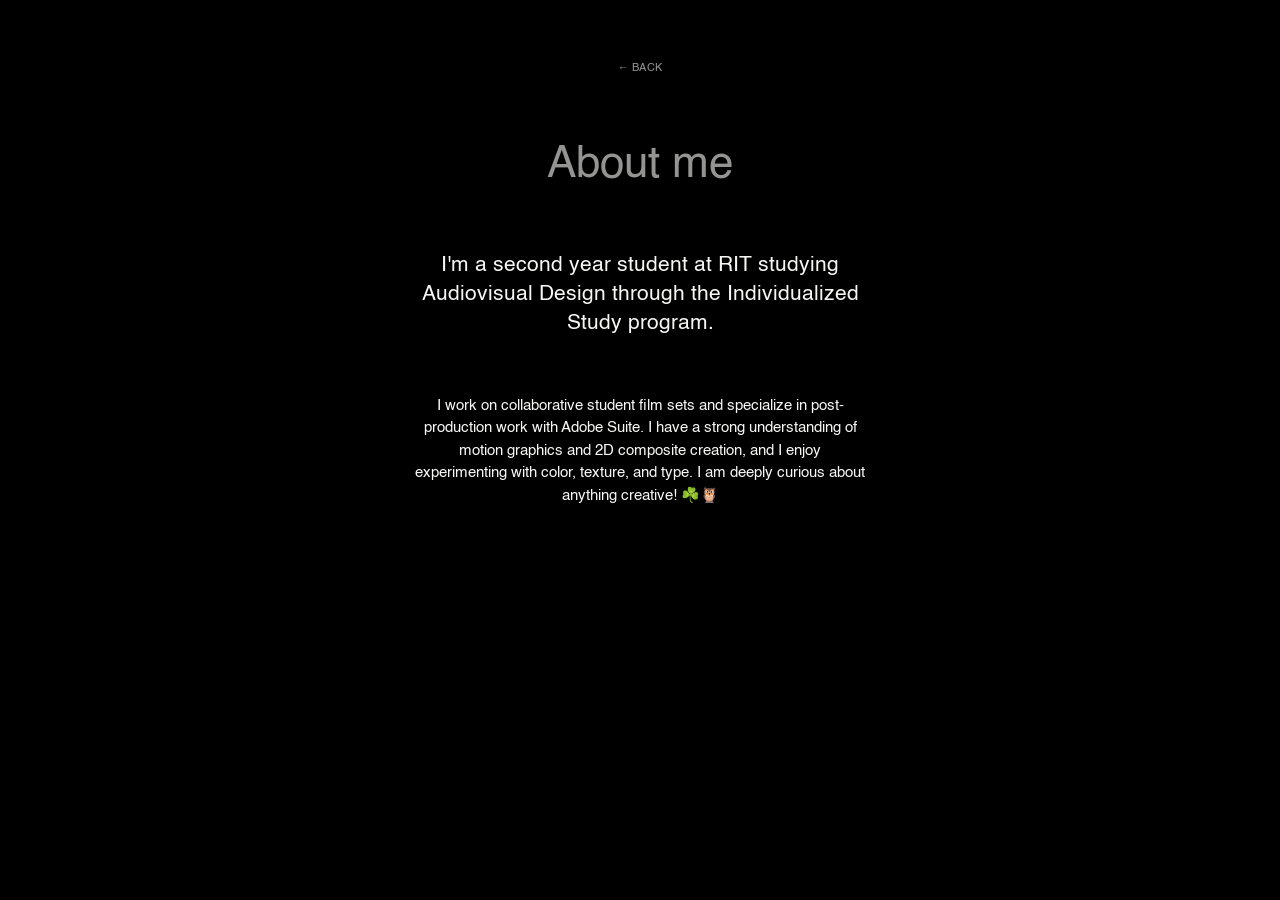
==== about.html @ 19f14184 "draft homepage. skeleton https://bymayo.co.uk/?ref=onepagelove" ====
<!doctype html>
<html lang="en-GB" data-input="keyboard">
    <head>
        <meta charset="utf-8" />
        <meta name="viewport" content="width=device-width, initial-scale=1, viewport-fit=cover" />
        <title>About me</title>
        <meta name="theme-color" content="#000000" />
        <link
            rel="stylesheet"
            href="stylesheet/src-JO0wfAI6_quCm.css"
        />
    </head>
    <body>
        <style>
            /* always use light text, since the background is black */
            :root {
                color-scheme: dark;
                --bg: #000;
                --fg: #f6f7f5;
                --muted: #f6f7f599;
                --grid: #f6f7f512;
                --grid-hi: #f6f7f552;
            }
            body { background-color: #000; }
            /* keep the social icons readable over the video */
            footer nav a { color: var(--fg); }
            footer nav svg { filter: drop-shadow(0 0 1px #000) drop-shadow(0 1px 3px rgb(0 0 0 / .8)); }
            #root { position: relative; z-index: 1; }
            #bg-video {
                position: fixed;
                inset: 0;
                z-index: 0;
                background: #000;
                pointer-events: none;
                overflow: hidden;
            }
            /* video band: 25% black margin on every side, aspect ratio kept, centred */
            #bg-video .band {
                position: absolute;
                top: 25vh;
                bottom: 25vh;
                left: 25vw;
                right: 25vw;
                display: grid;
                place-items: center;
            }
            #bg-video video {
                position: absolute;
                inset: 0;
                width: 100%;
                height: 100%;
                object-fit: contain;
            }
            /* centre everything */
            main { text-align: center; }
            main h1, main footer { justify-content: center; }
            main p { margin-inline: auto; }
        </style>
        <div id="root">
            <main
                class="mx-auto w-full max-w-[520px] px-[max(1rem,env(safe-area-inset-left))] pt-8 pb-[calc(4rem+env(safe-area-inset-bottom))] sm:pt-14"
            >
                <a
                    href="index.html"
                    class="label text-muted transition-colors hover:text-fg focus-visible:text-fg"
                    >← Back</a
                >

                <h1
                    class="my-18 flex items-center gap-4 text-[clamp(30px,8vw,40px)] leading-none font-normal tracking-[-.02em] lg:my-16"
                >
                <span class="font-display text-[1.1em] tracking-normal text-muted">About me</span>
                </h1>

                <p class="mb-14 max-w-[30em] text-[19px] leading-[1.4] sm:text-[21px]">
                    I'm a second year student at RIT studying Audiovisual Design through the Individualized Study
                    program.
                </p>

                <p class="mb-14 max-w-[30em] text-[17px] leading-[1.5]">
                    I work on collaborative student film sets and specialize in post-production work with Adobe
                    Suite. I have a strong understanding of motion graphics and 2D composite creation, and I enjoy
                    experimenting with color, texture, and type.

                    I am deeply curious about anything creative! ☘️🦉
                </p>

                <footer class="flex items-center justify-between gap-4 text-muted">
                </footer>
            </main>
        </div>
    </body>
</html>
---- stylesheet/src-JO0wfAI6_quCm.css ----
/*! tailwindcss v4.3.3 | MIT License | https://tailwindcss.com */
@layer properties {
  @supports (((-webkit-hyphens: none)) and (not (margin-trim: inline))) or
    ((-moz-orient: inline) and (not (color: rgb(from red r g b)))) {
    *,
    :before,
    :after,
    ::backdrop {
      --tw-translate-x: 0;
      --tw-translate-y: 0;
      --tw-translate-z: 0;
      --tw-rotate-x: initial;
      --tw-rotate-y: initial;
      --tw-rotate-z: initial;
      --tw-skew-x: initial;
      --tw-skew-y: initial;
      --tw-border-style: solid;
      --tw-gradient-position: initial;
      --tw-gradient-from: #0000;
      --tw-gradient-via: #0000;
      --tw-gradient-to: #0000;
      --tw-gradient-stops: initial;
      --tw-gradient-via-stops: initial;
      --tw-gradient-from-position: 0%;
      --tw-gradient-via-position: 50%;
      --tw-gradient-to-position: 100%;
      --tw-leading: initial;
      --tw-tracking: initial;
      --tw-font-weight: initial;
      --tw-shadow: 0 0 #0000;
      --tw-shadow-color: initial;
      --tw-shadow-alpha: 100%;
      --tw-inset-shadow: 0 0 #0000;
      --tw-inset-shadow-color: initial;
      --tw-inset-shadow-alpha: 100%;
      --tw-ring-color: initial;
      --tw-ring-shadow: 0 0 #0000;
      --tw-inset-ring-color: initial;
      --tw-inset-ring-shadow: 0 0 #0000;
      --tw-ring-inset: initial;
      --tw-ring-offset-width: 0px;
      --tw-ring-offset-color: #fff;
      --tw-ring-offset-shadow: 0 0 #0000;
      --tw-blur: initial;
      --tw-brightness: initial;
      --tw-contrast: initial;
      --tw-grayscale: initial;
      --tw-hue-rotate: initial;
      --tw-invert: initial;
      --tw-opacity: initial;
      --tw-saturate: initial;
      --tw-sepia: initial;
      --tw-drop-shadow: initial;
      --tw-drop-shadow-color: initial;
      --tw-drop-shadow-alpha: 100%;
      --tw-drop-shadow-size: initial;
      --tw-backdrop-blur: initial;
      --tw-backdrop-brightness: initial;
      --tw-backdrop-contrast: initial;
      --tw-backdrop-grayscale: initial;
      --tw-backdrop-hue-rotate: initial;
      --tw-backdrop-invert: initial;
      --tw-backdrop-opacity: initial;
      --tw-backdrop-saturate: initial;
      --tw-backdrop-sepia: initial;
      --tw-duration: initial;
      --tw-ease: initial;
      --tw-outline-style: solid;
    }
  }
}
@layer theme {
  :root,
  :host {
    --spacing: 0.25rem;
    --text-xl: 1.25rem;
    --text-xl--line-height: calc(1.75 / 1.25);
    --font-weight-normal: 400;
    --font-weight-medium: 500;
    --tracking-normal: 0em;
    --leading-normal: 1.5;
    --default-transition-duration: 0.15s;
    --default-transition-timing-function: cubic-bezier(0.4, 0, 0.2, 1);
    --default-font-family: Helvetica, "Helvetica Neue", Arial, sans-serif;
    --default-mono-font-family: Helvetica, "Helvetica Neue", Arial, sans-serif;
    --color-peach: #fedaaa;
    --ease-soft: cubic-bezier(0.2, 0.8, 0.2, 1);
  }
}
@layer base {
  *,
  :after,
  :before,
  ::backdrop {
    box-sizing: border-box;
    border: 0 solid;
    margin: 0;
    padding: 0;
  }
  ::file-selector-button {
    box-sizing: border-box;
    border: 0 solid;
    margin: 0;
    padding: 0;
  }
  html,
  :host {
    -webkit-text-size-adjust: 100%;
    tab-size: 4;
    line-height: 1.5;
    font-family: var(
      --default-font-family,
      -apple-system,
      BlinkMacSystemFont,
      "Segoe UI",
      Roboto,
      "Helvetica Neue",
      "Noto Sans",
      Arial,
      sans-serif,
      "Apple Color Emoji",
      "Segoe UI Emoji",
      "Segoe UI Symbol",
      "Noto Color Emoji"
    );
    font-feature-settings: var(--default-font-feature-settings, normal);
    font-variation-settings: var(--default-font-variation-settings, normal);
    -webkit-tap-highlight-color: transparent;
  }
  hr {
    height: 0;
    color: inherit;
    border-top-width: 1px;
  }
  abbr:where([title]) {
    -webkit-text-decoration: underline dotted;
    text-decoration: underline dotted;
  }
  h1,
  h2,
  h3,
  h4,
  h5,
  h6 {
    font-size: inherit;
    font-weight: inherit;
  }
  a {
    color: inherit;
    -webkit-text-decoration: inherit;
    -webkit-text-decoration: inherit;
    -webkit-text-decoration: inherit;
    -webkit-text-decoration: inherit;
    text-decoration: inherit;
  }
  b,
  strong {
    font-weight: bolder;
  }
  code,
  kbd,
  samp,
  pre {
    font-family: var(
      --default-mono-font-family,
      ui-monospace,
      SFMono-Regular,
      Menlo,
      Monaco,
      Consolas,
      "Liberation Mono",
      "Courier New",
      monospace
    );
    font-feature-settings: var(--default-mono-font-feature-settings, normal);
    font-variation-settings: var(
      --default-mono-font-variation-settings,
      normal
    );
    font-size: 1em;
  }
  small {
    font-size: 80%;
  }
  sub,
  sup {
    vertical-align: baseline;
    font-size: 75%;
    line-height: 0;
    position: relative;
  }
  sub {
    bottom: -0.25em;
  }
  sup {
    top: -0.5em;
  }
  table {
    text-indent: 0;
    border-color: inherit;
    border-collapse: collapse;
  }
  :-moz-focusring:where(:not(iframe)) {
    outline: auto;
  }
  progress {
    vertical-align: baseline;
  }
  summary {
    display: list-item;
  }
  ol,
  ul,
  menu {
    list-style: none;
  }
  img,
  svg,
  video,
  canvas,
  audio,
  iframe,
  embed,
  object {
    vertical-align: middle;
    display: block;
  }
  img,
  video {
    max-width: 100%;
    height: auto;
  }
  button,
  input,
  select,
  optgroup,
  textarea {
    font: inherit;
    font-feature-settings: inherit;
    font-variation-settings: inherit;
    letter-spacing: inherit;
    color: inherit;
    opacity: 1;
    background-color: #0000;
    border-radius: 0;
  }
  ::file-selector-button {
    font: inherit;
    font-feature-settings: inherit;
    font-variation-settings: inherit;
    letter-spacing: inherit;
    color: inherit;
    opacity: 1;
    background-color: #0000;
    border-radius: 0;
  }
  :where(select:is([multiple], [size])) optgroup {
    font-weight: bolder;
  }
  :where(select:is([multiple], [size])) optgroup option {
    padding-inline-start: 20px;
  }
  ::file-selector-button {
    margin-inline-end: 4px;
  }
  ::placeholder {
    opacity: 1;
  }
  @supports (not ((-webkit-appearance: -apple-pay-button))) or
    (contain-intrinsic-size: 1px) {
    ::placeholder {
      color: currentColor;
    }
    @supports (color: color-mix(in lab, red, red)) {
      ::placeholder {
        color: color-mix(in oklab, currentcolor 50%, transparent);
      }
    }
  }
  textarea {
    resize: vertical;
  }
  ::-webkit-search-decoration {
    -webkit-appearance: none;
  }
  ::-webkit-date-and-time-value {
    min-height: 1lh;
    text-align: inherit;
  }
  ::-webkit-datetime-edit {
    display: inline-flex;
  }
  ::-webkit-datetime-edit-fields-wrapper {
    padding: 0;
  }
  ::-webkit-datetime-edit {
    padding-block: 0;
  }
  ::-webkit-datetime-edit-year-field {
    padding-block: 0;
  }
  ::-webkit-datetime-edit-month-field {
    padding-block: 0;
  }
  ::-webkit-datetime-edit-day-field {
    padding-block: 0;
  }
  ::-webkit-datetime-edit-hour-field {
    padding-block: 0;
  }
  ::-webkit-datetime-edit-minute-field {
    padding-block: 0;
  }
  ::-webkit-datetime-edit-second-field {
    padding-block: 0;
  }
  ::-webkit-datetime-edit-millisecond-field {
    padding-block: 0;
  }
  ::-webkit-datetime-edit-meridiem-field {
    padding-block: 0;
  }
  ::-webkit-calendar-picker-indicator {
    line-height: 1;
  }
  :-moz-ui-invalid {
    box-shadow: none;
  }
  button,
  input:where([type="button"], [type="reset"], [type="submit"]) {
    appearance: button;
  }
  ::file-selector-button {
    appearance: button;
  }
  ::-webkit-inner-spin-button {
    height: auto;
  }
  ::-webkit-outer-spin-button {
    height: auto;
  }
  [hidden]:where(:not([hidden="until-found"])) {
    display: none !important;
  }
  body {
    background-color: var(--bg);
    --tw-leading: var(--leading-normal);
    min-height: 100svh;
    font-family: Helvetica, "Helvetica Neue", Arial, sans-serif;
    font-size: 15px;
    line-height: var(--leading-normal);
    color: var(--fg);
    -webkit-font-smoothing: antialiased;
    -moz-osx-font-smoothing: grayscale;
    overflow-x: clip;
  }
  :focus-visible {
    outline: 2px solid var(--ring);
    outline-offset: 3px;
    border-radius: 3px;
  }
  [data-input="pointer"] :is(:focus-visible, :focus-visible *) {
    outline: none !important;
  }
  ::selection {
    background: var(--color-peach);
    color: #1f2022;
  }
}
@layer components;
@layer utilities {
  .\@container {
    container-type: inline-size;
  }
  .pointer-events-none {
    pointer-events: none;
  }
  .grid-band {
    --cell: calc((min(100vw, 520px) - 32px) / 4);
    position: relative;
  }
  .grid-band:before,
  .grid-band:after {
    content: "";
    z-index: -1;
    background-image: linear-gradient(var(--line) 1px, transparent 1px),
      linear-gradient(90deg, var(--line) 1px, transparent 1px);
    background-size: var(--cell) var(--cell);
    background-position: calc(50% + var(--cell) / 2) 0;
    width: 100vw;
    position: absolute;
    inset: 0 auto -1px 50%;
    transform: translate(-50%);
  }
  .grid-band:before {
    --line: var(--grid);
  }
  .grid-band:after {
    --line: var(--grid-hi);
    -webkit-mask-image: radial-gradient(
      circle 200px at var(--mx, -999px) var(--my, -999px),
      #000,
      transparent
    );
    -webkit-mask-image: radial-gradient(
      circle 200px at var(--mx, -999px) var(--my, -999px),
      #000,
      transparent
    );
    -webkit-mask-image: radial-gradient(
      circle 200px at var(--mx, -999px) var(--my, -999px),
      #000,
      transparent
    );
    mask-image: radial-gradient(
      circle 200px at var(--mx, -999px) var(--my, -999px),
      #000,
      transparent
    );
    opacity: var(--glow, 0);
    transition: opacity 0.5s;
  }
  .sr-only {
    clip-path: inset(50%);
    white-space: nowrap;
    border-width: 0;
    width: 1px;
    height: 1px;
    margin: -1px;
    padding: 0;
    position: absolute;
    overflow: hidden;
  }
  .absolute {
    position: absolute;
  }
  .fixed {
    position: fixed;
  }
  .relative {
    position: relative;
  }
  .inset-x-0 {
    inset-inline: 0;
  }
  .bottom-0 {
    bottom: 0;
  }
  .z-50 {
    z-index: 50;
  }
  .m-auto {
    margin: auto;
  }
  .-mx-3 {
    margin-inline: calc(var(--spacing) * -3);
  }
  .mx-auto {
    margin-inline: auto;
  }
  .my-18 {
    margin-block: calc(var(--spacing) * 18);
  }
  .mt-0\.5 {
    margin-top: calc(var(--spacing) * 0.5);
  }
  .mt-2 {
    margin-top: calc(var(--spacing) * 2);
  }
  .-mr-2 {
    margin-right: calc(var(--spacing) * -2);
  }
  .-mr-2\.25 {
    margin-right: calc(var(--spacing) * -2.25);
  }
  .mb-3\.5 {
    margin-bottom: calc(var(--spacing) * 3.5);
  }
  .mb-5 {
    margin-bottom: calc(var(--spacing) * 5);
  }
  .mb-14 {
    margin-bottom: calc(var(--spacing) * 14);
  }
  .mb-\[calc\(1rem\+env\(safe-area-inset-bottom\)\)\] {
    margin-bottom: calc(1rem + env(safe-area-inset-bottom));
  }
  .line-clamp-2 {
    -webkit-line-clamp: 2;
    -webkit-box-orient: vertical;
    display: -webkit-box;
    overflow: hidden;
  }
  .block {
    display: block;
  }
  .flex {
    display: flex;
  }
  .grid {
    display: grid;
  }
  .inline-block {
    display: inline-block;
  }
  .inline-flex {
    display: inline-flex;
  }
  .aspect-square {
    aspect-ratio: 1;
  }
  .size-\(--h\) {
    width: var(--h);
    height: var(--h);
  }
  .size-2\.5 {
    width: calc(var(--spacing) * 2.5);
    height: calc(var(--spacing) * 2.5);
  }
  .size-3 {
    width: calc(var(--spacing) * 3);
    height: calc(var(--spacing) * 3);
  }
  .size-3\.5 {
    width: calc(var(--spacing) * 3.5);
    height: calc(var(--spacing) * 3.5);
  }
  .size-11 {
    width: calc(var(--spacing) * 11);
    height: calc(var(--spacing) * 11);
  }
  .size-full {
    width: 100%;
    height: 100%;
  }
  .h-\(--h\) {
    height: var(--h);
  }
  .h-11 {
    height: calc(var(--spacing) * 11);
  }
  .h-12 {
    height: calc(var(--spacing) * 12);
  }
  .h-\[3px\] {
    height: 3px;
  }
  .h-\[calc\(var\(--cell\)\*3\)\] {
    height: calc(var(--cell) * 3);
  }
  .max-h-\[calc\(100svh-5rem-env\(safe-area-inset-bottom\)\)\] {
    max-height: calc(100svh - 5rem - env(safe-area-inset-bottom));
  }
  .min-h-0 {
    min-height: 0;
  }
  .w-8 {
    width: calc(var(--spacing) * 8);
  }
  .w-16 {
    width: calc(var(--spacing) * 16);
  }
  .w-\[88px\] {
    width: 88px;
  }
  .w-\[calc\(100\%-1\.5rem\)\] {
    width: calc(100% - 1.5rem);
  }
  .w-\[calc\(var\(--h\)\*\.625\)\] {
    width: calc(var(--h) * 0.625);
  }
  .w-full {
    width: 100%;
  }
  .max-w-\[30em\] {
    max-width: 30em;
  }
  .max-w-\[520px\] {
    max-width: 520px;
  }
  .max-w-none {
    max-width: none;
  }
  .min-w-6 {
    min-width: calc(var(--spacing) * 6);
  }
  .flex-1 {
    flex: 1;
  }
  .flex-none {
    flex: none;
  }
  .origin-left {
    transform-origin: 0;
  }
  .translate-y-2 {
    --tw-translate-y: calc(var(--spacing) * 2);
    translate: var(--tw-translate-x) var(--tw-translate-y);
  }
  .transform {
    transform: var(--tw-rotate-x) var(--tw-rotate-y) var(--tw-rotate-z)
      var(--tw-skew-x) var(--tw-skew-y);
  }
  .animate-\[drift-in_1\.6s_var\(--ease-soft\)_\.1s_both\] {
    animation: drift-in 1.6s var(--ease-soft) 0.1s both;
  }
  .animate-\[line-in_1\.2s_var\(--ease-soft\)_\.3s_both\] {
    animation: line-in 1.2s var(--ease-soft) 0.3s both;
  }
  .animate-\[rise_\.5s_var\(--ease-soft\)_forwards\] {
    animation: rise 0.5s var(--ease-soft) forwards;
  }
  .cursor-pointer {
    cursor: pointer;
  }
  .resize {
    resize: both;
  }
  .grid-cols-2 {
    grid-template-columns: repeat(2, minmax(0, 1fr));
  }
  .grid-cols-\[64px_1fr_auto\] {
    grid-template-columns: 64px 1fr auto;
  }
  .flex-col {
    flex-direction: column;
  }
  .flex-wrap {
    flex-wrap: wrap;
  }
  .place-items-center {
    place-items: center;
  }
  .items-baseline {
    align-items: baseline;
  }
  .items-center {
    align-items: center;
  }
  .justify-between {
    justify-content: space-between;
  }
  .gap-1 {
    gap: var(--spacing);
  }
  .gap-1\.5 {
    gap: calc(var(--spacing) * 1.5);
  }
  .gap-2 {
    gap: calc(var(--spacing) * 2);
  }
  .gap-2\.5 {
    gap: calc(var(--spacing) * 2.5);
  }
  .gap-3 {
    gap: calc(var(--spacing) * 3);
  }
  .gap-3\.5 {
    gap: calc(var(--spacing) * 3.5);
  }
  .gap-4 {
    gap: calc(var(--spacing) * 4);
  }
  .gap-\[10\%\] {
    gap: 10%;
  }
  .gap-\[14\%\] {
    gap: 14%;
  }
  .overflow-hidden {
    overflow: hidden;
  }
  .overflow-y-auto {
    overflow-y: auto;
  }
  .overscroll-contain {
    overscroll-behavior: contain;
  }
  .rounded {
    border-radius: 0.25rem;
  }
  .rounded-\[3px\] {
    border-radius: 3px;
  }
  .rounded-\[6px\] {
    border-radius: 6px;
  }
  .rounded-\[10px\] {
    border-radius: 10px;
  }
  .rounded-\[18\%\] {
    border-radius: 18%;
  }
  .rounded-\[23\%\] {
    border-radius: 23%;
  }
  .rounded-full {
    border-radius: 2147483647px;
  }
  .border-t {
    border-top-style: var(--tw-border-style);
    border-top-width: 1px;
  }
  .border-b {
    border-bottom-style: var(--tw-border-style);
    border-bottom-width: 1px;
  }
  .border-fg\/8 {
    border-color: var(--fg);
  }
  @supports (color: color-mix(in lab, red, red)) {
    .border-fg\/8 {
      border-color: color-mix(in oklab, var(--fg) 8%, transparent);
    }
  }
  .border-fg\/12 {
    border-color: var(--fg);
  }
  @supports (color: color-mix(in lab, red, red)) {
    .border-fg\/12 {
      border-color: color-mix(in oklab, var(--fg) 12%, transparent);
    }
  }
  .bg-\[\#1f2022\] {
    background-color: #1f2022;
  }
  .bg-chip {
    background-color: var(--chip);
  }
  .bg-current {
    background-color: currentColor;
  }
  .bg-fg\/7 {
    background-color: var(--fg);
  }
  @supports (color: color-mix(in lab, red, red)) {
    .bg-fg\/7 {
      background-color: color-mix(in oklab, var(--fg) 7%, transparent);
    }
  }
  .bg-fg\/8 {
    background-color: var(--fg);
  }
  @supports (color: color-mix(in lab, red, red)) {
    .bg-fg\/8 {
      background-color: color-mix(in oklab, var(--fg) 8%, transparent);
    }
  }
  .bg-peach {
    background-color: #fedaaa;
  }
  .bg-sheet {
    background-color: var(--sheet);
  }
  .bg-tile {
    background-color: var(--tile);
  }
  .bg-linear-to-t {
    --tw-gradient-position: to top;
  }
  @supports (background-image: linear-gradient(in lab, red, red)) {
    .bg-linear-to-t {
      --tw-gradient-position: to top in oklab;
    }
  }
  .bg-linear-to-t {
    background-image: linear-gradient(var(--tw-gradient-stops));
  }
  .from-sheet {
    --tw-gradient-from: var(--sheet);
    --tw-gradient-stops: var(
      --tw-gradient-via-stops,
      var(--tw-gradient-position),
      var(--tw-gradient-from) var(--tw-gradient-from-position),
      var(--tw-gradient-to) var(--tw-gradient-to-position)
    );
  }
  .to-transparent {
    --tw-gradient-to: transparent;
    --tw-gradient-stops: var(
      --tw-gradient-via-stops,
      var(--tw-gradient-position),
      var(--tw-gradient-from) var(--tw-gradient-from-position),
      var(--tw-gradient-to) var(--tw-gradient-to-position)
    );
  }
  .link-draw {
    background: linear-gradient(currentColor, currentColor) 100% 100%/0% 1px
        no-repeat,
      linear-gradient(currentColor, currentColor) 0 100%/100% 1px no-repeat;
    padding-bottom: 2px;
    text-decoration: none;
  }
  @supports (color: color-mix(in lab, red, red)) {
    .link-draw {
      background: linear-gradient(currentColor, currentColor) 100% 100% / 0% 1px
          no-repeat,
        linear-gradient(
            color-mix(in srgb, currentColor 35%, transparent),
            color-mix(in srgb, currentColor 35%, transparent)
          )
          0 100% / 100% 1px no-repeat;
    }
  }
  .link-draw {
    transition: background-size 0.5s var(--ease-soft);
  }
  .link-draw:hover,
  .link-draw:focus-visible {
    background-position: 0 100%, 0 100%;
    background-size: 100% 1px, 100% 1px;
  }
  .object-contain {
    object-fit: contain;
  }
  .object-cover {
    object-fit: cover;
  }
  .p-0 {
    padding: 0;
  }
  .p-3 {
    padding: calc(var(--spacing) * 3);
  }
  .p-\[7\%\] {
    padding: 7%;
  }
  .p-\[12\%\] {
    padding: 12%;
  }
  .px-1\.25 {
    padding-inline: calc(var(--spacing) * 1.25);
  }
  .px-3 {
    padding-inline: calc(var(--spacing) * 3);
  }
  .px-6 {
    padding-inline: calc(var(--spacing) * 6);
  }
  .px-\[calc\(var\(--cell\)\*\.1\)\] {
    padding-inline: calc(var(--cell) * 0.1);
  }
  .px-\[max\(1rem\,env\(safe-area-inset-left\)\)\] {
    padding-inline: max(1rem, env(safe-area-inset-left));
  }
  .py-2 {
    padding-block: calc(var(--spacing) * 2);
  }
  .py-3\.25 {
    padding-block: calc(var(--spacing) * 3.25);
  }
  .py-\[4px\] {
    padding-block: 4px;
  }
  .pt-1 {
    padding-top: var(--spacing);
  }
  .pt-1\.5 {
    padding-top: calc(var(--spacing) * 1.5);
  }
  .pt-4 {
    padding-top: calc(var(--spacing) * 4);
  }
  .pt-5 {
    padding-top: calc(var(--spacing) * 5);
  }
  .pt-8 {
    padding-top: calc(var(--spacing) * 8);
  }
  .pr-5 {
    padding-right: calc(var(--spacing) * 5);
  }
  .pb-1 {
    padding-bottom: var(--spacing);
  }
  .pb-3 {
    padding-bottom: calc(var(--spacing) * 3);
  }
  .pb-\[calc\(4rem\+env\(safe-area-inset-bottom\)\)\] {
    padding-bottom: calc(4rem + env(safe-area-inset-bottom));
  }
  .pl-6 {
    padding-left: calc(var(--spacing) * 6);
  }
  .label {
    --tw-leading: 1.35;
    --tw-tracking: 0.02em;
    letter-spacing: 0.02em;
    text-transform: uppercase;
    font-family: Helvetica, "Helvetica Neue", Arial, sans-serif;
    font-size: 11px;
    line-height: 1.35;
  }
  .font-display {
    font-family: Helvetica, "Helvetica Neue", Arial, sans-serif;
  }
  .font-mono {
    font-family: Helvetica, "Helvetica Neue", Arial, sans-serif;
  }
  .text-xl {
    font-size: var(--text-xl);
    line-height: var(--tw-leading, var(--text-xl--line-height));
  }
  .text-\[1\.1em\] {
    font-size: 1.1em;
  }
  .text-\[10px\] {
    font-size: 10px;
  }
  .text-\[11px\] {
    font-size: 11px;
  }
  .text-\[13\.5px\] {
    font-size: 13.5px;
  }
  .text-\[19px\] {
    font-size: 19px;
  }
  .text-\[48cqi\] {
    font-size: 48cqi;
  }
  .text-\[calc\(var\(--h\)\*\.25\)\] {
    font-size: calc(var(--h) * 0.25);
  }
  .text-\[clamp\(30px\,8vw\,40px\)\] {
    font-size: clamp(30px, 8vw, 40px);
  }
  .leading-\[1\.4\] {
    --tw-leading: 1.4;
    line-height: 1.4;
  }
  .leading-\[calc\(var\(--h\)\/3\)\] {
    --tw-leading: calc(var(--h) / 3);
    line-height: calc(var(--h) / 3);
  }
  .leading-none {
    --tw-leading: 1;
    line-height: 1;
  }
  .font-medium {
    --tw-font-weight: var(--font-weight-medium);
    font-weight: var(--font-weight-medium);
  }
  .font-normal {
    --tw-font-weight: var(--font-weight-normal);
    font-weight: var(--font-weight-normal);
  }
  .tracking-\[-\.01em\] {
    --tw-tracking: -0.01em;
    letter-spacing: -0.01em;
  }
  .tracking-\[-\.02em\] {
    --tw-tracking: -0.02em;
    letter-spacing: -0.02em;
  }
  .tracking-\[-\.025em\] {
    --tw-tracking: -0.025em;
    letter-spacing: -0.025em;
  }
  .tracking-normal {
    --tw-tracking: var(--tracking-normal);
    letter-spacing: var(--tracking-normal);
  }
  .whitespace-nowrap {
    white-space: nowrap;
  }
  .text-\[\#1f2022\] {
    color: #1f2022;
  }
  .text-\[\#f3f3f0\] {
    color: #f3f3f0;
  }
  .text-chip-fg {
    color: var(--chip-fg);
  }
  .text-fg {
    color: var(--fg);
  }
  .text-muted {
    color: var(--muted);
  }
  .uppercase {
    text-transform: uppercase;
  }
  .no-underline {
    text-decoration-line: none;
  }
  .opacity-0 {
    opacity: 0;
  }
  .opacity-25 {
    opacity: 0.25;
  }
  .opacity-55 {
    opacity: 0.55;
  }
  .opacity-100 {
    opacity: 1;
  }
  .shadow-\[0_2px_6px_rgb\(0_0_0\/\.08\)\] {
    --tw-shadow: 0 2px 6px var(--tw-shadow-color, #00000014);
    box-shadow: var(--tw-inset-shadow), var(--tw-inset-ring-shadow),
      var(--tw-ring-offset-shadow), var(--tw-ring-shadow), var(--tw-shadow);
  }
  .shadow-\[0_8px_24px_-8px_rgb\(0_0_0\/\.35\)\] {
    --tw-shadow: 0 8px 24px -8px var(--tw-shadow-color, #00000059);
    box-shadow: var(--tw-inset-shadow), var(--tw-inset-ring-shadow),
      var(--tw-ring-offset-shadow), var(--tw-ring-shadow), var(--tw-shadow);
  }
  .shadow-\[0_30px_80px_-20px_rgb\(0_0_0\/\.35\)\,0_0_0_1px_rgb\(0_0_0\/\.05\)\] {
    --tw-shadow: 0 30px 80px -20px var(--tw-shadow-color, #00000059),
      0 0 0 1px var(--tw-shadow-color, #0000000d);
    box-shadow: var(--tw-inset-shadow), var(--tw-inset-ring-shadow),
      var(--tw-ring-offset-shadow), var(--tw-ring-shadow), var(--tw-shadow);
  }
  .shadow-\[inset_0_0_0_1px_var\(--muted\)\] {
    --tw-shadow: inset 0 0 0 1px var(--tw-shadow-color, var(--muted));
    box-shadow: var(--tw-inset-shadow), var(--tw-inset-ring-shadow),
      var(--tw-ring-offset-shadow), var(--tw-ring-shadow), var(--tw-shadow);
  }
  .shadow-\[inset_0_0_0_1px_var\(--tile-edge\)\,0_1px_2px_rgb\(0_0_0\/\.04\)\] {
    --tw-shadow: inset 0 0 0 1px var(--tw-shadow-color, var(--tile-edge)),
      0 1px 2px var(--tw-shadow-color, #0000000a);
    box-shadow: var(--tw-inset-shadow), var(--tw-inset-ring-shadow),
      var(--tw-ring-offset-shadow), var(--tw-ring-shadow), var(--tw-shadow);
  }
  .grayscale-\[\.6\] {
    --tw-grayscale: grayscale(0.6);
    filter: var(--tw-blur) var(--tw-brightness) var(--tw-contrast)
      var(--tw-grayscale) var(--tw-hue-rotate) var(--tw-invert)
      var(--tw-saturate) var(--tw-sepia) var(--tw-drop-shadow);
  }
  .filter {
    filter: var(--tw-blur) var(--tw-brightness) var(--tw-contrast)
      var(--tw-grayscale) var(--tw-hue-rotate) var(--tw-invert)
      var(--tw-saturate) var(--tw-sepia) var(--tw-drop-shadow);
  }
  .backdrop-blur-\[2px\] {
    --tw-backdrop-blur: blur(2px);
    -webkit-backdrop-filter: var(--tw-backdrop-blur)
      var(--tw-backdrop-brightness) var(--tw-backdrop-contrast)
      var(--tw-backdrop-grayscale) var(--tw-backdrop-hue-rotate)
      var(--tw-backdrop-invert) var(--tw-backdrop-opacity)
      var(--tw-backdrop-saturate) var(--tw-backdrop-sepia);
    backdrop-filter: var(--tw-backdrop-blur) var(--tw-backdrop-brightness)
      var(--tw-backdrop-contrast) var(--tw-backdrop-grayscale)
      var(--tw-backdrop-hue-rotate) var(--tw-backdrop-invert)
      var(--tw-backdrop-opacity) var(--tw-backdrop-saturate)
      var(--tw-backdrop-sepia);
  }
  .backdrop-saturate-150 {
    --tw-backdrop-saturate: saturate(150%);
    -webkit-backdrop-filter: var(--tw-backdrop-blur)
      var(--tw-backdrop-brightness) var(--tw-backdrop-contrast)
      var(--tw-backdrop-grayscale) var(--tw-backdrop-hue-rotate)
      var(--tw-backdrop-invert) var(--tw-backdrop-opacity)
      var(--tw-backdrop-saturate) var(--tw-backdrop-sepia);
    backdrop-filter: var(--tw-backdrop-blur) var(--tw-backdrop-brightness)
      var(--tw-backdrop-contrast) var(--tw-backdrop-grayscale)
      var(--tw-backdrop-hue-rotate) var(--tw-backdrop-invert)
      var(--tw-backdrop-opacity) var(--tw-backdrop-saturate)
      var(--tw-backdrop-sepia);
  }
  .transition-\[opacity\,filter\] {
    transition-property: opacity, filter;
    transition-timing-function: var(
      --tw-ease,
      var(--default-transition-timing-function)
    );
    transition-duration: var(--tw-duration, var(--default-transition-duration));
  }
  .transition-\[padding\] {
    transition-property: padding;
    transition-timing-function: var(
      --tw-ease,
      var(--default-transition-timing-function)
    );
    transition-duration: var(--tw-duration, var(--default-transition-duration));
  }
  .transition-colors {
    transition-property: color, background-color, border-color, outline-color,
      text-decoration-color, fill, stroke, --tw-gradient-from, --tw-gradient-via,
      --tw-gradient-to;
    transition-timing-function: var(
      --tw-ease,
      var(--default-transition-timing-function)
    );
    transition-duration: var(--tw-duration, var(--default-transition-duration));
  }
  .transition-opacity {
    transition-property: opacity;
    transition-timing-function: var(
      --tw-ease,
      var(--default-transition-timing-function)
    );
    transition-duration: var(--tw-duration, var(--default-transition-duration));
  }
  .transition-transform {
    transition-property: transform, translate, scale, rotate;
    transition-timing-function: var(
      --tw-ease,
      var(--default-transition-timing-function)
    );
    transition-duration: var(--tw-duration, var(--default-transition-duration));
  }
  .duration-300 {
    --tw-duration: 0.3s;
    transition-duration: 0.3s;
  }
  .duration-500 {
    --tw-duration: 0.5s;
    transition-duration: 0.5s;
  }
  .duration-\[1\.4s\] {
    --tw-duration: 1.4s;
    transition-duration: 1.4s;
  }
  .ease-soft {
    --tw-ease: cubic-bezier(0.2, 0.8, 0.2, 1);
    transition-timing-function: cubic-bezier(0.2, 0.8, 0.2, 1);
  }
  .outline-none {
    --tw-outline-style: none;
    outline-style: none;
  }
  .\[--h\:52px\] {
    --h: 52px;
  }
  .\[-webkit-tap-highlight-color\:transparent\] {
    -webkit-tap-highlight-color: transparent;
  }
  .\[text-box\:trim-both_cap_alphabetic\] {
    text-box: trim-both cap alphabetic;
  }
  @media (hover: hover) {
    .group-hover\:translate-x-0\.5:is(:where(.group):hover *) {
      --tw-translate-x: calc(var(--spacing) * 0.5);
      translate: var(--tw-translate-x) var(--tw-translate-y);
    }
    .group-hover\:-translate-y-0\.5:is(:where(.group):hover *) {
      --tw-translate-y: calc(var(--spacing) * -0.5);
      translate: var(--tw-translate-x) var(--tw-translate-y);
    }
    .group-hover\:-translate-y-0\.75:is(:where(.group):hover *) {
      --tw-translate-y: calc(var(--spacing) * -0.75);
      translate: var(--tw-translate-x) var(--tw-translate-y);
    }
    .group-hover\:scale-\[1\.015\]:is(:where(.group):hover *) {
      scale: 1.015;
    }
    .group-hover\:opacity-100:is(:where(.group):hover *) {
      opacity: 1;
    }
    .group-hover\:grayscale-0:is(:where(.group):hover *) {
      --tw-grayscale: grayscale(0%);
      filter: var(--tw-blur) var(--tw-brightness) var(--tw-contrast)
        var(--tw-grayscale) var(--tw-hue-rotate) var(--tw-invert)
        var(--tw-saturate) var(--tw-sepia) var(--tw-drop-shadow);
    }
  }
  .group-focus-visible\:outline-2:is(:where(.group):focus-visible *) {
    outline-style: var(--tw-outline-style);
    outline-width: 2px;
  }
  .group-focus-visible\:outline-offset-4:is(:where(.group):focus-visible *) {
    outline-offset: 4px;
  }
  .group-focus-visible\:outline-accent:is(:where(.group):focus-visible *) {
    outline-color: var(--ring);
  }
  .group-active\:scale-\[\.97\]:is(:where(.group):active *) {
    scale: 0.97;
  }
  .group-active\:duration-150:is(:where(.group):active *) {
    --tw-duration: 0.15s;
    transition-duration: 0.15s;
  }
  @media (hover: hover) {
    .hover\:bg-fg\/5:hover {
      background-color: var(--fg);
    }
    @supports (color: color-mix(in lab, red, red)) {
      .hover\:bg-fg\/5:hover {
        background-color: color-mix(in oklab, var(--fg) 5%, transparent);
      }
    }
    .hover\:pl-1\.5:hover {
      padding-left: calc(var(--spacing) * 1.5);
    }
    .hover\:text-fg:hover {
      color: var(--fg);
    }
  }
  .focus-visible\:text-fg:focus-visible {
    color: var(--fg);
  }
  @media (width>=40rem) {
    .sm\:mb-auto {
      margin-bottom: auto;
    }
    .sm\:max-h-\[min\(640px\,calc\(100svh-64px\)\)\] {
      max-height: min(640px, 100svh - 64px);
    }
    .sm\:w-\[min\(480px\,calc\(100\%-32px\)\)\] {
      width: min(480px, 100% - 32px);
    }
    .sm\:pt-14 {
      padding-top: calc(var(--spacing) * 14);
    }
    .sm\:text-\[21px\] {
      font-size: 21px;
    }
  }
  @media (width>=64rem) {
    .lg\:my-16 {
      margin-block: calc(var(--spacing) * 16);
    }
  }
}
@font-face {
  font-family: Helvetica;
  src: url(../fonts/helvetica-light-587ebe5a59211.ttf) format("truetype");
  font-weight: 300;
  font-style: normal;
  font-display: swap;
}
@font-face {
  font-family: Helvetica;
  src: url(../fonts/Helvetica.ttf) format("truetype");
  font-weight: 400;
  font-style: normal;
  font-display: swap;
}
@font-face {
  font-family: Helvetica;
  src: url(../fonts/Helvetica-Oblique.ttf) format("truetype");
  font-weight: 400;
  font-style: italic;
  font-display: swap;
}
@font-face {
  font-family: Helvetica;
  src: url(../fonts/Helvetica-Bold.ttf) format("truetype");
  font-weight: 700;
  font-style: normal;
  font-display: swap;
}
@font-face {
  font-family: Helvetica;
  src: url(../fonts/Helvetica-BoldOblique.ttf) format("truetype");
  font-weight: 700;
  font-style: italic;
  font-display: swap;
}
:root {
  --lightningcss-light: initial;
  --lightningcss-dark: ;
  color-scheme: light dark;
  --bg: #d6d8d0;
  --fg: #1f2022;
  --muted: #1f2022b3;
  --grid: #1f20221a;
  --grid-hi: #1f202261;
  --tile: #ffffff38;
  --tile-edge: #fff9;
  --sheet: #f6f6f3;
  --chip: #1f2022;
  --chip-fg: #f6f6f3;
  --ring: #fff;
}
@media (prefers-color-scheme: dark) {
  :root {
    --lightningcss-light: ;
    --lightningcss-dark: initial;
    --bg: #161819;
    --fg: #f6f7f5;
    --muted: #f6f7f599;
    --grid: #f6f7f512;
    --grid-hi: #f6f7f552;
    --tile: #f6f7f50a;
    --tile-edge: #f6f7f514;
    --sheet: #1e2022;
    --chip: #f6f7f5;
    --chip-fg: #161819;
    --ring: #4a4d51;
  }
}
dialog.sheet {
  --ring: #c4c7bd;
}
@media (prefers-color-scheme: dark) {
  dialog.sheet {
    --ring: #4a4d51;
  }
}
dialog.sheet[open] {
  animation: pop 0.45s var(--ease-soft);
  display: flex;
}
dialog.sheet.closing {
  animation: 0.34s cubic-bezier(0.4, 0, 0.2, 1) forwards sheet-out;
}
dialog.sheet::backdrop {
  -webkit-backdrop-filter: blur(6px);
  backdrop-filter: blur(6px);
  background: #14141647;
  animation: 0.3s fade;
}
dialog.sheet.closing::backdrop {
  animation: 0.34s forwards fade-out;
}
@media (width<=559px) {
  dialog.sheet[open]:not(.closing) {
    animation-name: slide;
  }
}
@keyframes pop {
  0% {
    opacity: 0;
    transform: translate(var(--ox, 0), var(--oy, 0)) scale(0.4);
  }
}
@keyframes slide {
  0% {
    opacity: 0;
    transform: translateY(24px);
  }
}
@keyframes fade {
  0% {
    opacity: 0;
  }
}
@keyframes fade-out {
  to {
    opacity: 0;
  }
}
@keyframes sheet-out {
  to {
    opacity: 0;
    transform: translateY(12px) scale(0.97);
  }
}
@keyframes line-in {
  0% {
    opacity: 0;
    transform: scaleX(0);
  }
}
@keyframes drift-in {
  0% {
    opacity: 0;
    transform: translateY(8px);
  }
}
@keyframes rise {
  0% {
    opacity: 0;
    transform: translateY(8px);
  }
  to {
    opacity: 1;
    transform: none;
  }
}
@media (prefers-reduced-motion: reduce) {
  *,
  :before,
  :after {
    transition-duration: 0.01ms !important;
    animation-duration: 0.01ms !important;
  }
}
@property --tw-translate-x {
  syntax: "*";
  inherits: false;
  initial-value: 0;
}
@property --tw-translate-y {
  syntax: "*";
  inherits: false;
  initial-value: 0;
}
@property --tw-translate-z {
  syntax: "*";
  inherits: false;
  initial-value: 0;
}
@property --tw-rotate-x {
  syntax: "*";
  inherits: false;
}
@property --tw-rotate-y {
  syntax: "*";
  inherits: false;
}
@property --tw-rotate-z {
  syntax: "*";
  inherits: false;
}
@property --tw-skew-x {
  syntax: "*";
  inherits: false;
}
@property --tw-skew-y {
  syntax: "*";
  inherits: false;
}
@property --tw-border-style {
  syntax: "*";
  inherits: false;
  initial-value: solid;
}
@property --tw-gradient-position {
  syntax: "*";
  inherits: false;
}
@property --tw-gradient-from {
  syntax: "<color>";
  inherits: false;
  initial-value: #0000;
}
@property --tw-gradient-via {
  syntax: "<color>";
  inherits: false;
  initial-value: #0000;
}
@property --tw-gradient-to {
  syntax: "<color>";
  inherits: false;
  initial-value: #0000;
}
@property --tw-gradient-stops {
  syntax: "*";
  inherits: false;
}
@property --tw-gradient-via-stops {
  syntax: "*";
  inherits: false;
}
@property --tw-gradient-from-position {
  syntax: "<length-percentage>";
  inherits: false;
  initial-value: 0%;
}
@property --tw-gradient-via-position {
  syntax: "<length-percentage>";
  inherits: false;
  initial-value: 50%;
}
@property --tw-gradient-to-position {
  syntax: "<length-percentage>";
  inherits: false;
  initial-value: 100%;
}
@property --tw-leading {
  syntax: "*";
  inherits: false;
}
@property --tw-tracking {
  syntax: "*";
  inherits: false;
}
@property --tw-font-weight {
  syntax: "*";
  inherits: false;
}
@property --tw-shadow {
  syntax: "*";
  inherits: false;
  initial-value: 0 0 #0000;
}
@property --tw-shadow-color {
  syntax: "*";
  inherits: false;
}
@property --tw-shadow-alpha {
  syntax: "<percentage>";
  inherits: false;
  initial-value: 100%;
}
@property --tw-inset-shadow {
  syntax: "*";
  inherits: false;
  initial-value: 0 0 #0000;
}
@property --tw-inset-shadow-color {
  syntax: "*";
  inherits: false;
}
@property --tw-inset-shadow-alpha {
  syntax: "<percentage>";
  inherits: false;
  initial-value: 100%;
}
@property --tw-ring-color {
  syntax: "*";
  inherits: false;
}
@property --tw-ring-shadow {
  syntax: "*";
  inherits: false;
  initial-value: 0 0 #0000;
}
@property --tw-inset-ring-color {
  syntax: "*";
  inherits: false;
}
@property --tw-inset-ring-shadow {
  syntax: "*";
  inherits: false;
  initial-value: 0 0 #0000;
}
@property --tw-ring-inset {
  syntax: "*";
  inherits: false;
}
@property --tw-ring-offset-width {
  syntax: "<length>";
  inherits: false;
  initial-value: 0;
}
@property --tw-ring-offset-color {
  syntax: "*";
  inherits: false;
  initial-value: #fff;
}
@property --tw-ring-offset-shadow {
  syntax: "*";
  inherits: false;
  initial-value: 0 0 #0000;
}
@property --tw-blur {
  syntax: "*";
  inherits: false;
}
@property --tw-brightness {
  syntax: "*";
  inherits: false;
}
@property --tw-contrast {
  syntax: "*";
  inherits: false;
}
@property --tw-grayscale {
  syntax: "*";
  inherits: false;
}
@property --tw-hue-rotate {
  syntax: "*";
  inherits: false;
}
@property --tw-invert {
  syntax: "*";
  inherits: false;
}
@property --tw-opacity {
  syntax: "*";
  inherits: false;
}
@property --tw-saturate {
  syntax: "*";
  inherits: false;
}
@property --tw-sepia {
  syntax: "*";
  inherits: false;
}
@property --tw-drop-shadow {
  syntax: "*";
  inherits: false;
}
@property --tw-drop-shadow-color {
  syntax: "*";
  inherits: false;
}
@property --tw-drop-shadow-alpha {
  syntax: "<percentage>";
  inherits: false;
  initial-value: 100%;
}
@property --tw-drop-shadow-size {
  syntax: "*";
  inherits: false;
}
@property --tw-backdrop-blur {
  syntax: "*";
  inherits: false;
}
@property --tw-backdrop-brightness {
  syntax: "*";
  inherits: false;
}
@property --tw-backdrop-contrast {
  syntax: "*";
  inherits: false;
}
@property --tw-backdrop-grayscale {
  syntax: "*";
  inherits: false;
}
@property --tw-backdrop-hue-rotate {
  syntax: "*";
  inherits: false;
}
@property --tw-backdrop-invert {
  syntax: "*";
  inherits: false;
}
@property --tw-backdrop-opacity {
  syntax: "*";
  inherits: false;
}
@property --tw-backdrop-saturate {
  syntax: "*";
  inherits: false;
}
@property --tw-backdrop-sepia {
  syntax: "*";
  inherits: false;
}
@property --tw-duration {
  syntax: "*";
  inherits: false;
}
@property --tw-ease {
  syntax: "*";
  inherits: false;
}
@property --tw-outline-style {
  syntax: "*";
  inherits: false;
  initial-value: solid;
}
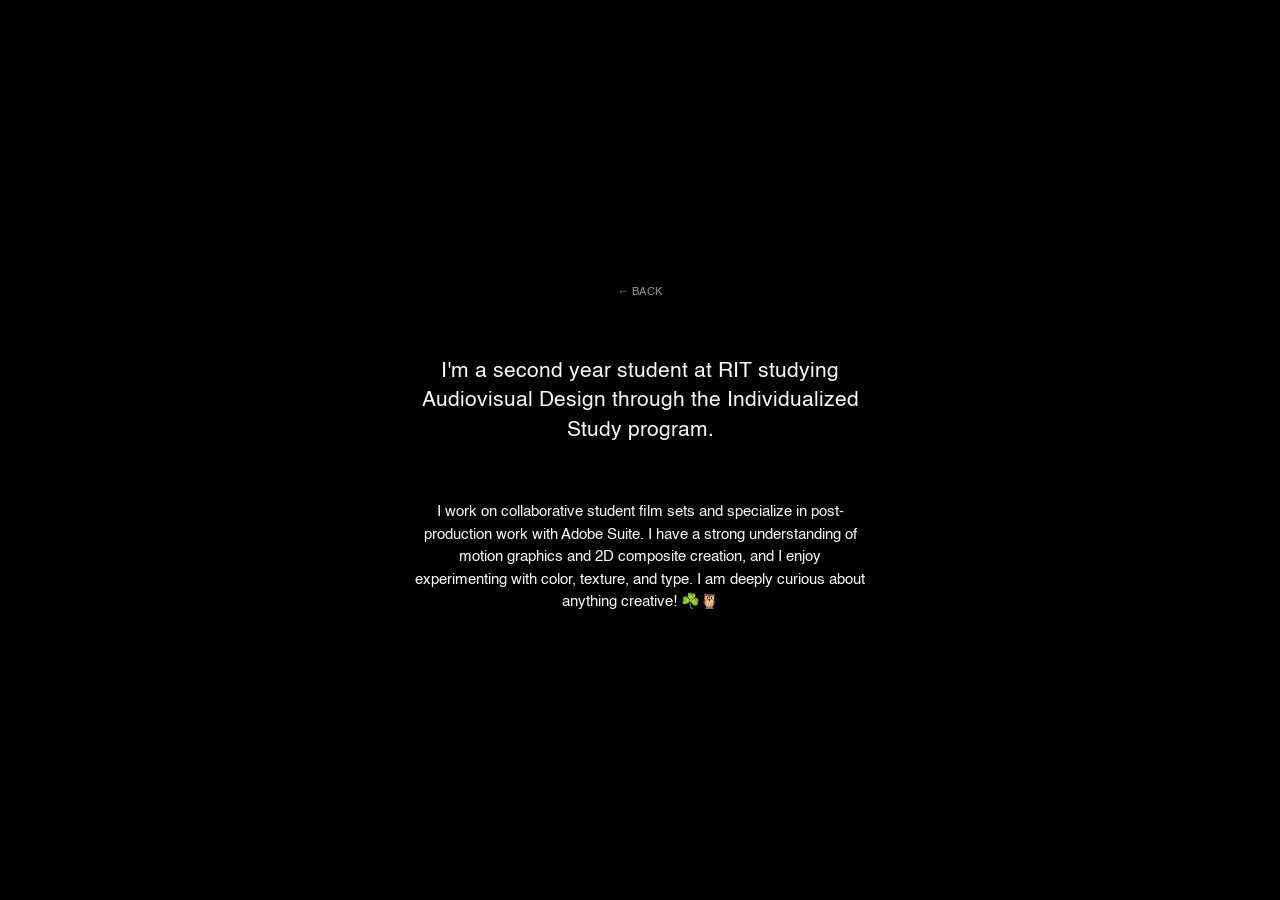
==== commit a0b0a618: "aesthetic changes" ====
--- a/about.html
+++ b/about.html
@@ -51,14 +51,22 @@
                 height: 100%;
                 object-fit: contain;
             }
-            /* centre everything */
-            main { text-align: center; }
-            main h1, main footer { justify-content: center; }
-            main p { margin-inline: auto; }
+            /* centre everything, vertically and horizontally; equal 3.5rem gaps between the back link and each block of text */
+            main.about-main {
+                min-height: 100svh;
+                display: flex;
+                flex-direction: column;
+                align-items: center;
+                justify-content: center;
+                gap: 3.5rem;
+                text-align: center;
+                padding-block: 2rem;
+            }
+            main.about-main p { margin: 0; }
         </style>
         <div id="root">
             <main
-                class="mx-auto w-full max-w-[520px] px-[max(1rem,env(safe-area-inset-left))] pt-8 pb-[calc(4rem+env(safe-area-inset-bottom))] sm:pt-14"
+                class="about-main mx-auto w-full max-w-[520px] px-[max(1rem,env(safe-area-inset-left))]"
             >
                 <a
                     href="index.html"
@@ -66,18 +74,14 @@
                     >← Back</a
                 >
 
-                <h1
-                    class="my-18 flex items-center gap-4 text-[clamp(30px,8vw,40px)] leading-none font-normal tracking-[-.02em] lg:my-16"
-                >
-                <span class="font-display text-[1.1em] tracking-normal text-muted">About me</span>
-                </h1>
 
-                <p class="mb-14 max-w-[30em] text-[19px] leading-[1.4] sm:text-[21px]">
+
+                <p class="max-w-[30em] text-[19px] leading-[1.4] sm:text-[21px]">
                     I'm a second year student at RIT studying Audiovisual Design through the Individualized Study
                     program.
                 </p>
 
-                <p class="mb-14 max-w-[30em] text-[17px] leading-[1.5]">
+                <p class="max-w-[30em] text-[17px] leading-[1.5]">
                     I work on collaborative student film sets and specialize in post-production work with Adobe
                     Suite. I have a strong understanding of motion graphics and 2D composite creation, and I enjoy
                     experimenting with color, texture, and type.
@@ -85,8 +89,6 @@
                     I am deeply curious about anything creative! ☘️🦉
                 </p>
 
-                <footer class="flex items-center justify-between gap-4 text-muted">
-                </footer>
             </main>
         </div>
     </body>
